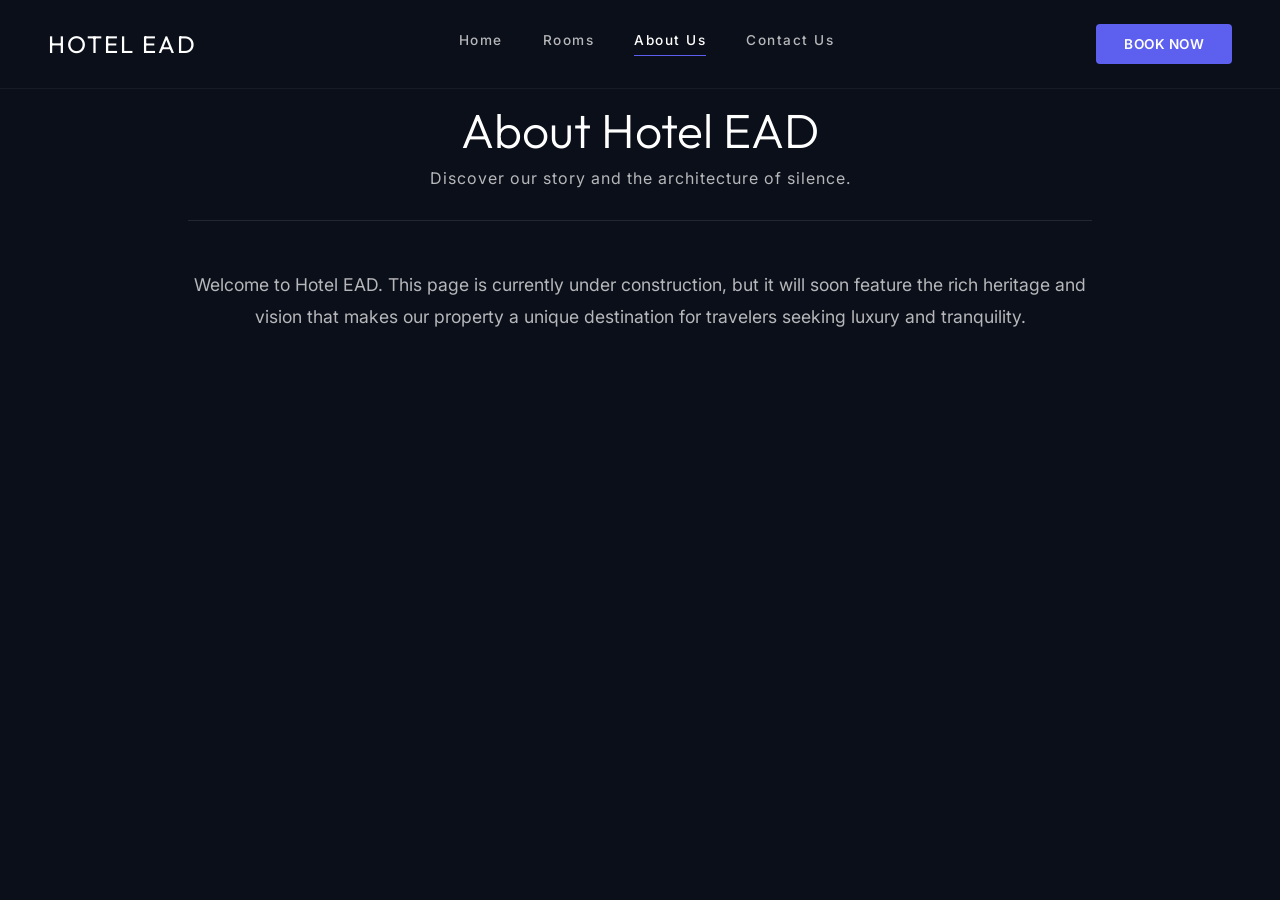
==== about.html @ 4a3136ce "#2 essentials" ====
<!DOCTYPE html>
<html lang="en">
<head>
    <meta charset="UTF-8">
    <meta name="viewport" content="width=device-width, initial-scale=1.0">
    <title>About Us | Hotel EAD</title>
    <!-- Use Google Fonts -->
    <link rel="preconnect" href="https://fonts.googleapis.com">
    <link rel="preconnect" href="https://fonts.gstatic.com" crossorigin>
    <link href="https://fonts.googleapis.com/css2?family=Inter:wght@300;400;500;600&family=Outfit:wght@300;400;500;700&display=swap" rel="stylesheet">
    <link rel="stylesheet" href="css/global.css">
    <link rel="stylesheet" href="css/about.css">
</head>
<body>
    <header class="navbar" id="main-nav">
        <div class="logo">HOTEL EAD</div>
        <nav class="nav-links">
            <a href="index.html">Home</a>
            <a href="room.html">Rooms</a>
            <a href="about.html" class="active">About Us</a>
            <a href="contact.html">Contact Us</a>
        </nav>
        <div class="nav-actions">
            <a href="rooms.html" class="btn btn-primary" id="btn-book-nav">BOOK NOW</a>
        </div>
    </header>

    <main class="page-content center">
        <header class="page-header">
            <h1 class="title">About Hotel EAD</h1>
            <p class="subtitle">Discover our story and the architecture of silence.</p>
        </header>

        <section class="about-content">
            <p>Welcome to Hotel EAD. This page is currently under construction, but it will soon feature the rich heritage and vision that makes our property a unique destination for travelers seeking luxury and tranquility.</p>
        </section>
    </main>
</body>
</html>
---- css/global.css ----
:root {
    --primary-color: #5d5fef;
    --primary-hover: #4e50d8;
    --text-light: #ffffff;
    --text-muted: rgba(255, 255, 255, 0.7);
    --text-dark: #1f2937;
    --glass-bg: rgba(255, 255, 255, 0.1);
    --glass-bg-hover: rgba(255, 255, 255, 0.15);
    --glass-border: rgba(255, 255, 255, 0.2);
    --font-heading: 'Outfit', sans-serif;
    --font-body: 'Inter', sans-serif;
    --transition-fast: 0.2s ease;
    --transition-smooth: 0.4s cubic-bezier(0.16, 1, 0.3, 1);
}

* {
    margin: 0;
    padding: 0;
    box-sizing: border-box;
}

body {
    font-family: var(--font-body);
    color: var(--text-light);
    background-color: #0b0f19;
    overflow-x: hidden;
}

a {
    text-decoration: none;
    color: inherit;
}

/* Nav Bar */
.navbar {
    position: fixed;
    top: 0;
    left: 0;
    width: 100%;
    background-color: #0b0f19;
    border-bottom: 1px solid rgba(255, 255, 255, 0.05);
    padding: 1.5rem 3rem;
    display: flex;
    justify-content: space-between;
    align-items: center;
    z-index: 1000;
}

.logo {
    font-family: var(--font-heading);
    font-size: 1.5rem;
    font-weight: 400;
    letter-spacing: 2px;
}

.nav-links {
    display: flex;
    gap: 2.5rem;
}

.nav-links a {
    font-size: 0.85rem;
    letter-spacing: 1.5px;
    font-weight: 500;
    color: var(--text-muted);
    transition: color var(--transition-fast);
    position: relative;
    padding-bottom: 0.5rem;
}

.nav-links a:hover, .nav-links a.active {
    color: var(--text-light);
}

.nav-links a.active::after {
    content: '';
    position: absolute;
    bottom: 0;
    left: 0;
    width: 100%;
    height: 1px;
    background-color: var(--primary-color);
}

.nav-actions {
    display: flex;
    align-items: center;
    gap: 1.5rem;
}

.btn {
    display: inline-block;
    padding: 0.75rem 1.75rem;
    font-size: 0.85rem;
    font-weight: 600;
    letter-spacing: 0.5px;
    text-transform: uppercase;
    border-radius: 4px;
    cursor: pointer;
    transition: all var(--transition-fast);
    border: none;
    font-family: var(--font-body);
}

.btn-primary {
    background-color: var(--primary-color);
    color: var(--text-light);
}

.btn-primary:hover {
    background-color: var(--primary-hover);
    transform: translateY(-2px);
}

.btn-large {
    padding: 1rem 2rem;
    width: 100%;
}

@media (max-width: 992px) {
    .nav-links {
        display: none;
    }
}
---- css/about.css ----
.page-content {
    padding-top: 100px;
    max-width: 1000px;
    margin: 0 auto;
    padding-left: 3rem;
    padding-right: 3rem;
    min-height: 100vh;
}

.center {
    text-align: center;
}

.page-header {
    margin-bottom: 3rem;
    padding-bottom: 2rem;
    border-bottom: 1px solid rgba(255, 255, 255, 0.1);
}

.page-header .title {
    font-family: var(--font-heading);
    font-size: 3rem;
    margin-bottom: 0.5rem;
    font-weight: 300;
}

.page-header .subtitle {
    letter-spacing: 1px;
    font-size: 1rem;
    color: var(--text-muted);
}

.about-content {
    font-size: 1.1rem;
    line-height: 1.8;
    color: var(--text-muted);
}
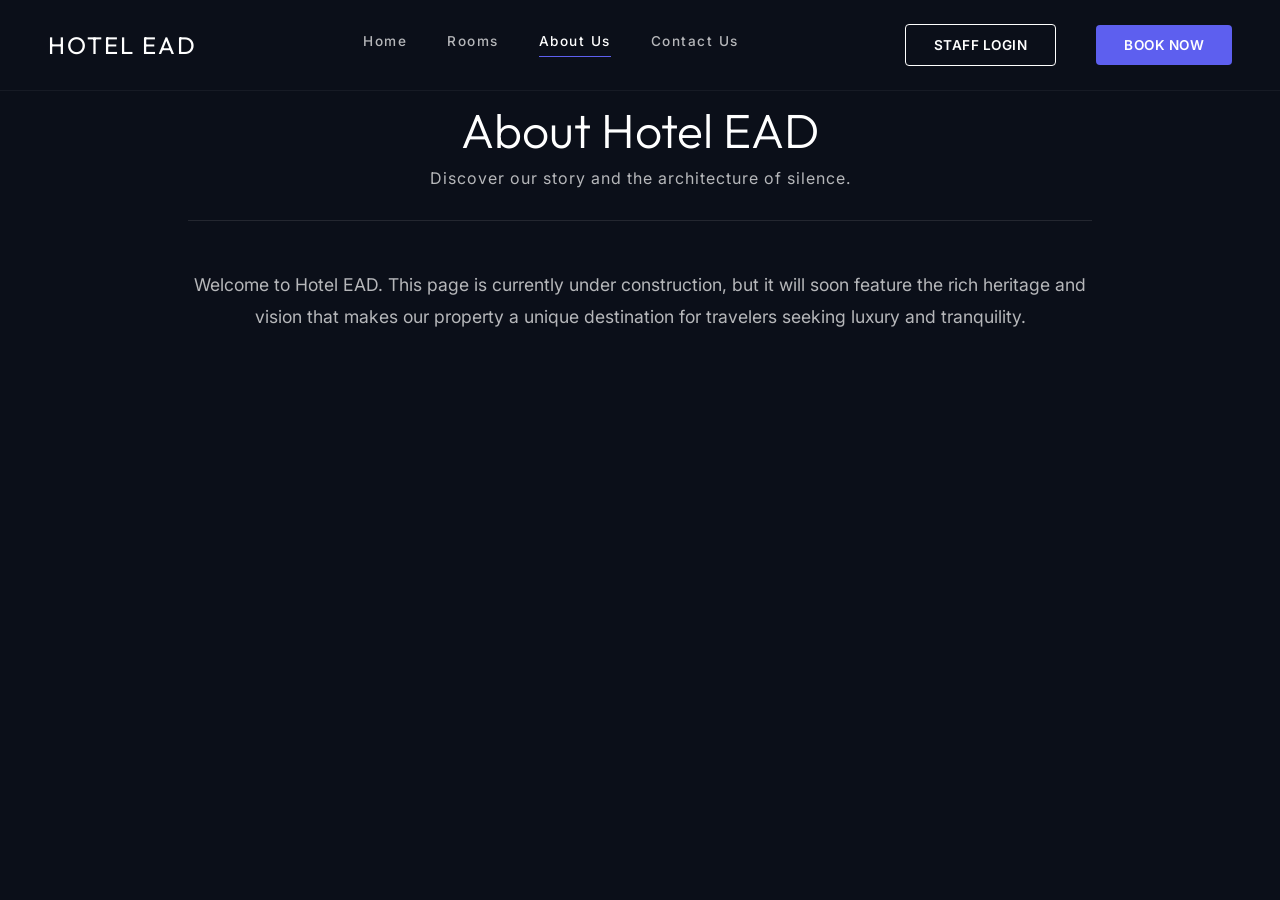
==== commit 38465f0b: "Huge changes" ====
--- a/about.html
+++ b/about.html
@@ -20,8 +20,9 @@
             <a href="about.html" class="active">About Us</a>
             <a href="contact.html">Contact Us</a>
         </nav>
-        <div class="nav-actions">
-            <a href="rooms.html" class="btn btn-primary" id="btn-book-nav">BOOK NOW</a>
+        <div class="nav-actions" style="display: flex; align-items: center;">
+            <a href="login.html" class="btn btn-outline" style="border: 1px solid white; color: white; margin-right: 1rem;">STAFF LOGIN</a>
+            <a href="room.html" class="btn btn-primary">BOOK NOW</a>
         </div>
     </header>
 
